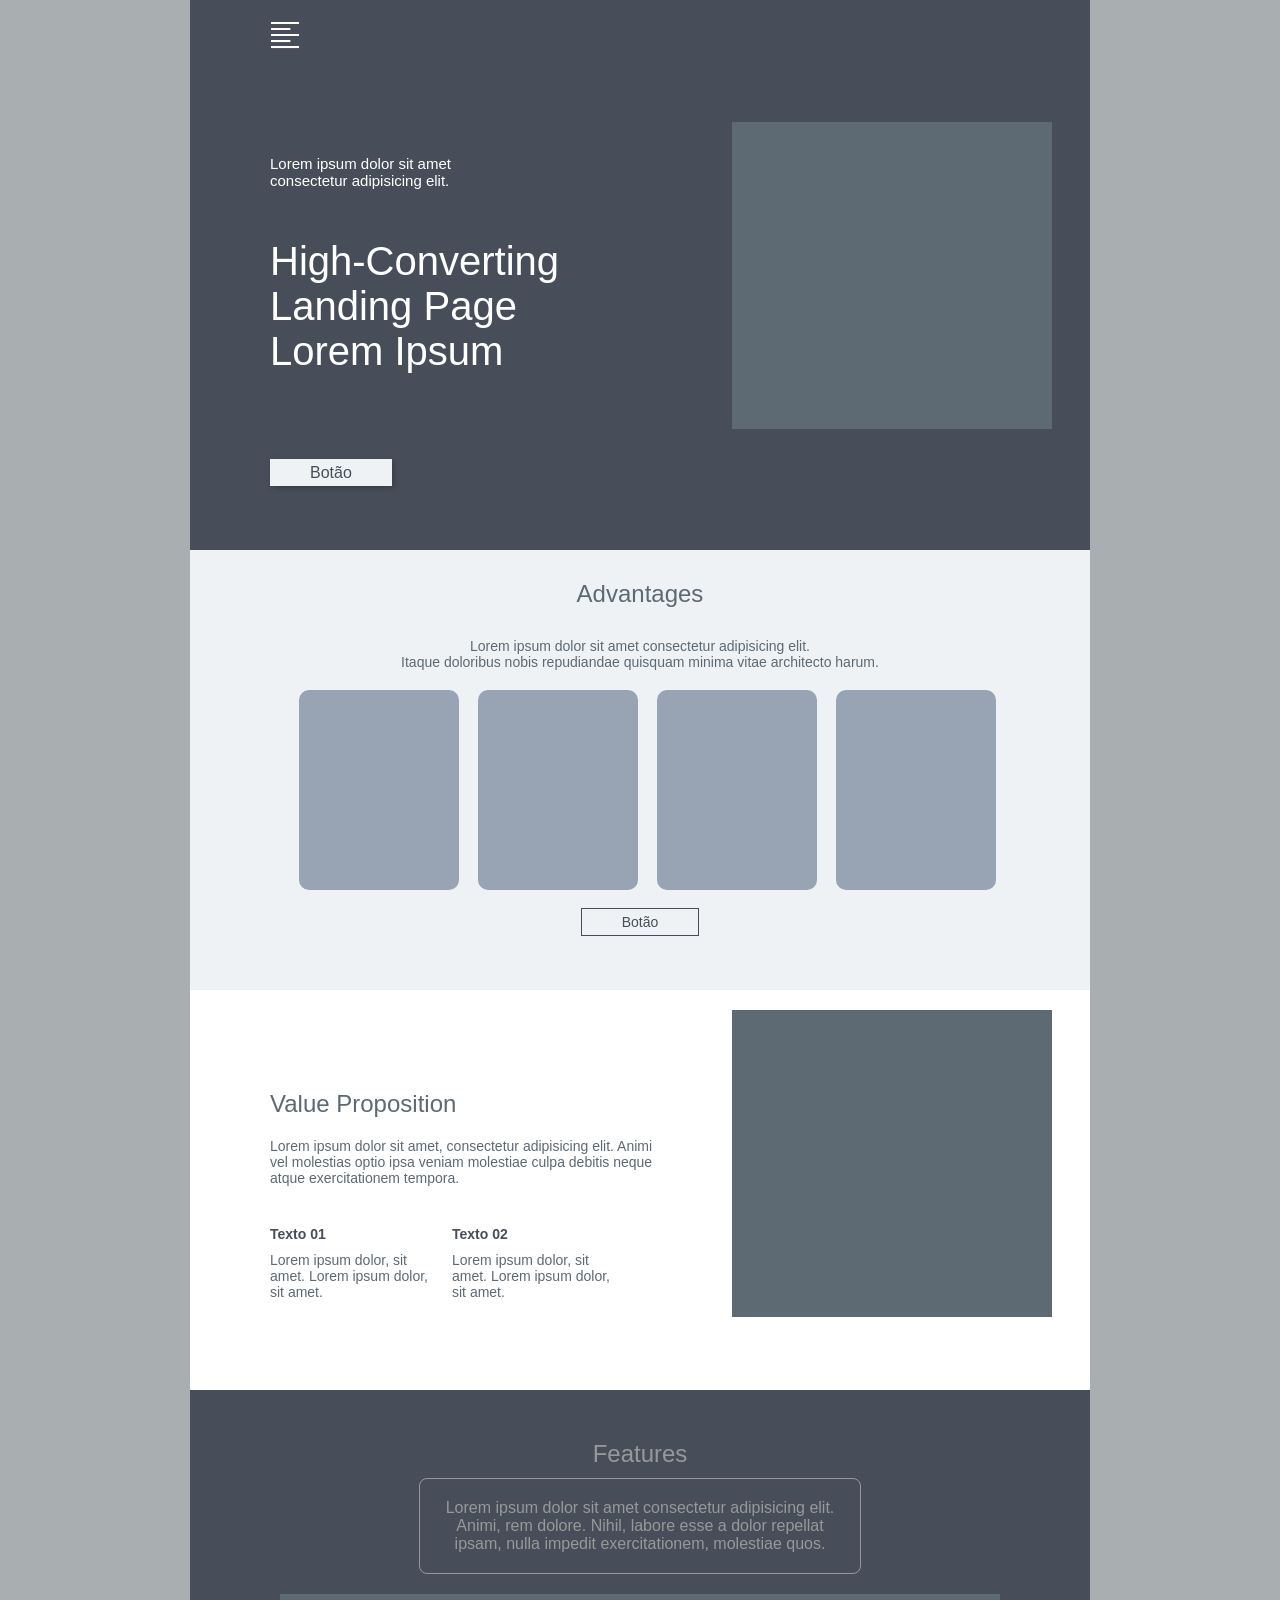
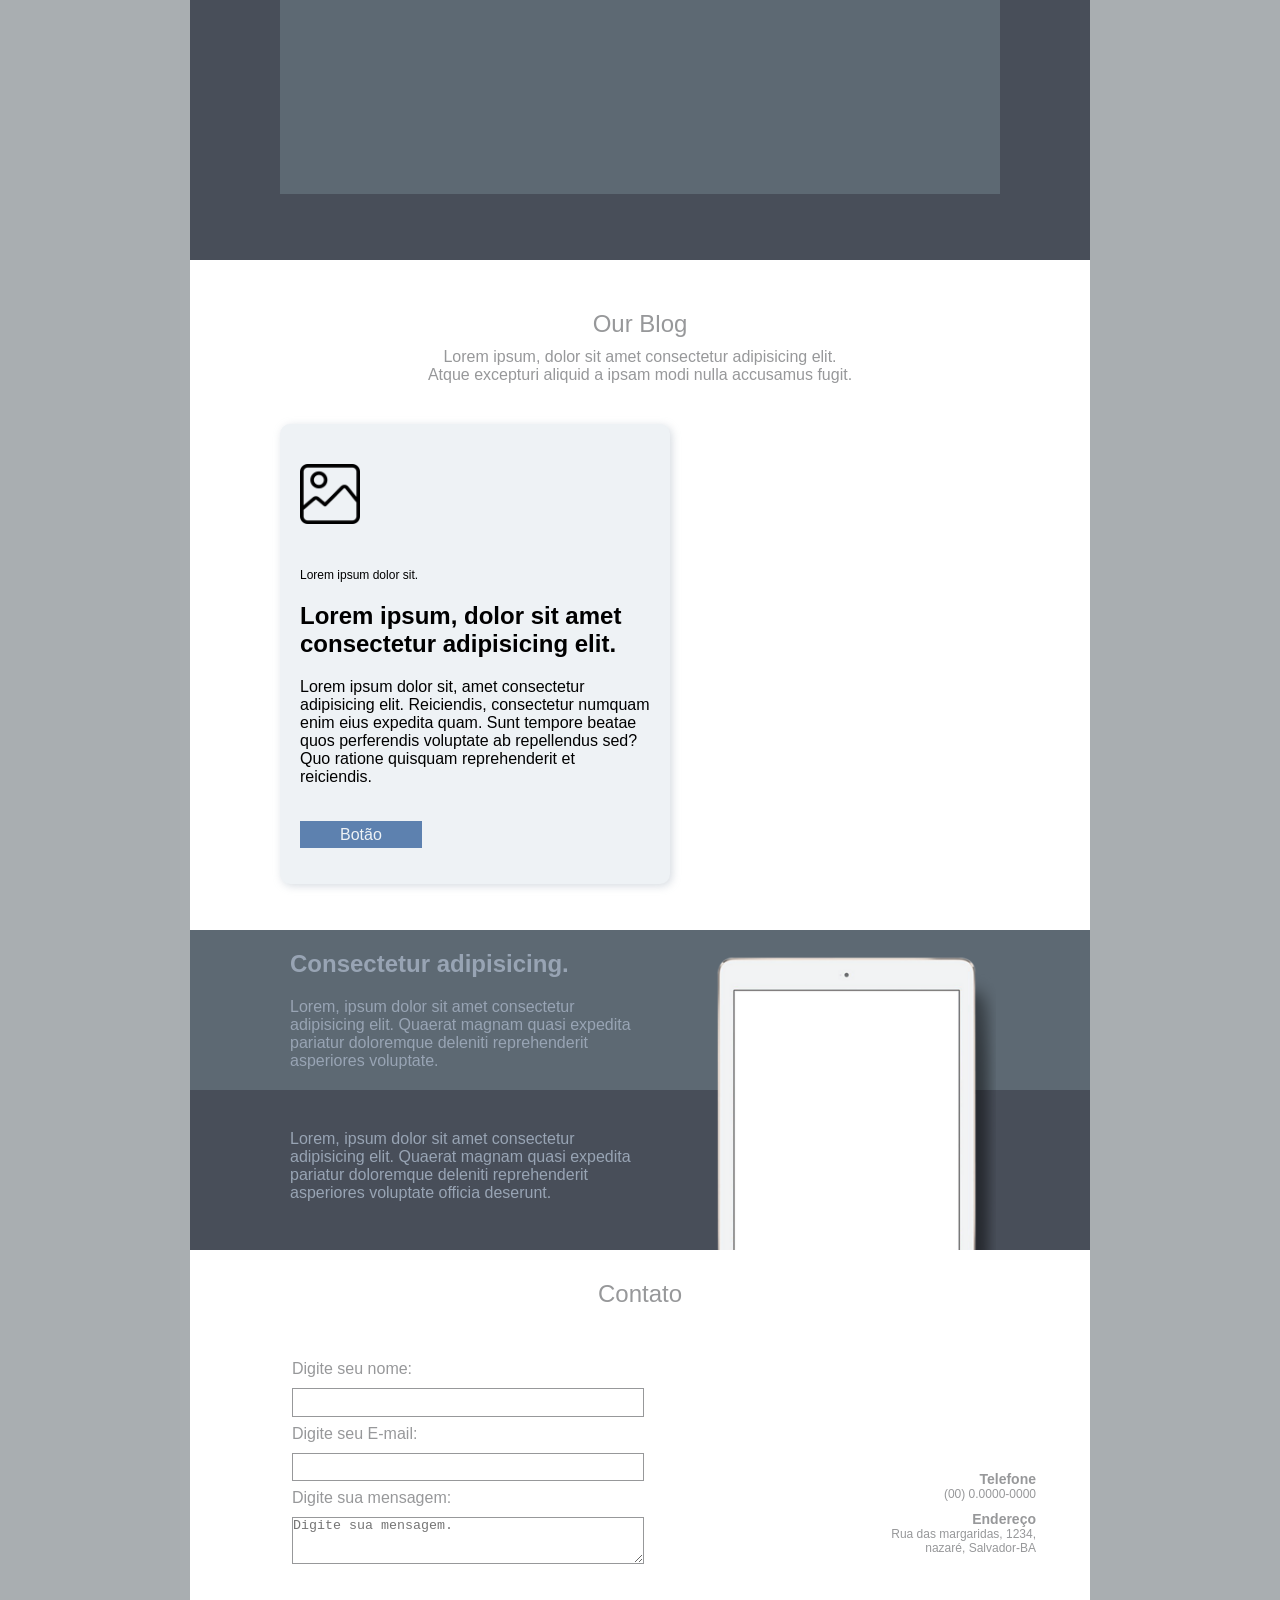
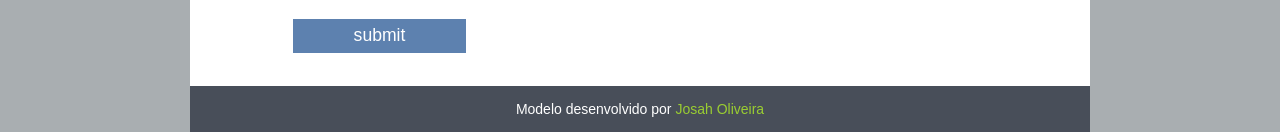
==== index.html @ 650325bc "atualização do nome" ====
<!DOCTYPE html>
<html lang="pt-br">
<head>
    <meta charset="UTF-8">
    <meta name="viewport" content="width=device-width, initial-scale=1.0">
    <link rel="shortcut icon" href="../favicon.ico" type="image/x-icon">
    <link rel="stylesheet" href="style.css">
    <title></title>
</head>
<body>

    <header>
        <nav>
            <img src="../midias/imagens/menutext.png" alt="menu">
            <ul class="menu">
                <li><a href="#">Home</a></li>
                <li><a href="#">Páginas</a>
                    <ul class="submenu">
                        <li><a href="#">Página</a></li>
                        <li><a href="#">Página</a></li>
                    </ul>
                </li>
                <li><a href="#">Contato</a></li>
            </ul>
        </nav>
        <aside>
            <p id="frase">Lorem ipsum dolor sit amet <br> consectetur adipisicing elit.</p>
            <h1>High-Converting <br> Landing Page <br> Lorem Ipsum </h1> 
            <p><a href="" id="botao">Botão</a></p>
            <div class="quadro"></div>            
        </aside>
            
    </header>
    <main>
        <article class="advantages">
            <h1>Advantages</h1>
            <p>Lorem ipsum dolor sit amet consectetur adipisicing  elit. <br> Itaque doloribus nobis repudiandae quisquam minima vitae architecto harum. </p>
            <div class="ret">
                <span class="retangulo"></span>
                <span class="retangulo"></span>
                <span class="retangulo"></span>
                <span class="retangulo"></span>
            </div>
            <p><a href="" class="botao2">Botão</a></p> 
        </article>

        <article class="proposition">
            <h1>Value Proposition</h1>
            <p>Lorem ipsum dolor sit amet, consectetur adipisicing elit. Animi vel molestias optio ipsa veniam molestiae culpa debitis neque atque exercitationem tempora.</p>

            <span class="value">
                <ul>
                    
                    <li><strong>Texto 01</strong></li>
                    <p>Lorem ipsum dolor, sit amet. Lorem ipsum dolor, sit amet.</p>
                    <li><strong>Texto 02</strong></li>
                    <p>Lorem ipsum dolor, sit amet. Lorem ipsum dolor, sit amet.</p>
                    
                </ul>
            </span>
            <div class="quadro2"></div>
        </article>

        <article class="features">
            <h1>Features</h1>
            <div class="featext" id="feat">
                <p >Lorem ipsum dolor sit amet consectetur adipisicing elit. Animi, rem dolore. Nihil, labore esse a dolor repellat ipsam, nulla impedit exercitationem, molestiae quos.</p>
            </div>
            <picture>
                <source media="(max-width: 750px)" srcset="../midias/imagens/imagepq.png">
                <img src="../midias/imagens/imageg.png" alt="imagem grande">
            </picture>
        </article>

        <article class="blog">
            <h1>Our Blog</h1>
            <p>Lorem ipsum, dolor sit amet consectetur adipisicing elit. <br> Atque excepturi aliquid a ipsam modi nulla accusamus fugit.</p>
            <div class="textoleft">
                <img src="../midias/imagens/image.png" alt="icon">
                <p class="minitext">Lorem ipsum dolor sit.</p>
                <h2>Lorem ipsum, dolor sit amet consectetur adipisicing elit. </h2>
                <p>Lorem ipsum dolor sit, amet consectetur adipisicing elit. Reiciendis, consectetur numquam enim eius expedita quam. Sunt tempore beatae quos perferendis voluptate ab repellendus sed? Quo ratione quisquam reprehenderit et reiciendis.</p>
                <p><a href="" class="botao3">Botão</a></p> 
            </div>           
        </article>

        <article class="extra">
            <div class="tum">
                <h1>Consectetur adipisicing.</h1>
                <p>Lorem, ipsum dolor sit amet consectetur adipisicing elit. Quaerat magnam quasi expedita pariatur doloremque deleniti reprehenderit asperiores voluptate.</p>
            </div>
            <div class="tdois">
                
                <p>Lorem, ipsum dolor sit amet consectetur adipisicing elit. Quaerat magnam quasi expedita pariatur doloremque deleniti reprehenderit asperiores voluptate officia deserunt.</p>
            </div>
                <div class="tablet"><img src="../midias/imagens/tablet.png" alt="tablet"></div>
        </article>

        <article class="contato">
            <h1>Contato</h1>
            <form method="post" action="#">
                <fieldset>
                    <label for="primeiro-nome">Digite seu nome: <input id="primeiro-nome" name="primeiro-nome" type="text" required/></label>
                    <label for="email">Digite seu E-mail: <input id="email" name="email" type="email" required/>
                    </label>
                    <label for="bio">Digite sua mensagem: <textarea name="bio" id="bio" rows="3" cols="30" placeholder="Digite sua mensagem."></textarea></label>
                </fieldset>
                    <input type="submit" value="submit">
            </form>

            <span class="meucontato">
                <h3>Telefone</h3>
                <p>(00) 0.0000-0000</p>

                <h3>Endereço</h3>
                <p>Rua das margaridas, 1234, nazaré, Salvador-BA</p>
            </span>
        </article>

    </main>
    <footer>
        <p>Modelo desenvolvido por <a href="">Josah Oliveira</a></p>
    </footer>

</body>
</html>
---- style.css ----
@charset "UTF-8";

@import url('https://fonts.googleapis.com/css2?family=Bebas+Neue&family=My+Soul&display=swap');

@font-face {
    font-family: gothic;
    src: url(../fontes/GOTHIC.TTF) format(truetype);
}

@font-face {
    font-family: assinatura;
    src: url(../fontes/ambawang_signature/Ambawang\ Signature.otf) format(opentype);
}

@font-face {
    font-family: simple;
    src: url(../fontes/simple_work/Simple\ Work.otf) format(opentype);
}

:root {
    
    --cor1: #EEF2F5;
    --cor2: #98A4B4;
    --cor3: #97989A;
    --cor4: #5D6973;
    --cor5: #484E59;
    --fundo: #A9AEB1;
    
    --fonte-padrao: Arial, Verdana, Helvetica, sans-serif;
    --fonte-assinatura: 'assinatura', sans-serif;
    --fonte-titulos: 'simple', sans-serif;

}

* {
    margin: 0px;
    padding: 0px;
}


body {
    background-color: var(--fundo);
}

nav {
    background-color: var(--cor5);    
    max-width: 290px;
    margin-left: 80px;  
    padding-top: 20px; 

}

nav > img { 
    width: 30px;
    padding: 0px 10px 0px 0px;
    margin-bottom: 5px;
    vertical-align: middle;
    
}

nav > ul  {
    display: none;
    list-style-type: none;
}   

nav:hover > ul {
    background-image: linear-gradient(to top, var(--cor4), var(--cor3));
    border-radius: 7px 7px 7px 7px;
    position: relative;
    display: inline-block;
    padding: 5px 20px 5px 20px;
    font-family: system-ui, sans-serif;
    font-size: 14px;
    box-shadow: 2px 2px 4px rgba(0, 0, 0, 0.103);
    
}

.menu {
    list-style: none;
    
}

.menu li {
    display: inline-block;
    position: relative;
    margin: 0px 10px 0px 10px;
}

.menu a {
    display: block;
    color: white;
    text-decoration: none;
}

.submenu {
    display: none;
    position: absolute;    
}

.menu li:hover .submenu {
    display: block;
}

.submenu a {
    padding: 5px 0px;
    margin-left: -10px;
}


header {
    min-width: 300px;
    max-width: 900px;
    background-color: var(--cor5);
    margin: auto;
    height: 550px;
    
}

header > aside > h1 {
    font-family: Arial, Helvetica, sans-serif;
    font-weight: lighter;
    font-size: 40px;
    color: white;
    padding: 20px 20px 0px 80px;
    margin-bottom: 90px;    
}

header > aside > p#frase {
    font-family: Arial, Helvetica, sans-serif;
    font-size: 15px;
    color: white;
    padding: 100px 20px 30px 80px;
}

header > aside > div.quadro {
    background-color: var(--cor4);
    width: 25vw; /* Ou qualquer valor desejado em vw */
    height: 24vw;  
    margin: auto;
    margin-top: -360px;
    margin-right: 3vw;
    transition-duration: 0.5s;
    
}

.quadro:hover {
    background-color: var(--cor1);
    border-radius: 20px;
}

#botao {
    background-color: var(--cor1);
    color: var(--cor5);
    font-family: Arial, Helvetica, sans-serif;
    text-decoration: none;
    box-shadow: 2px 2px 5px #373e44;
    padding: 5px 40px 5px 40px;
    margin-top: 190px;
    margin-left: 80px;
    transition-duration: 0.5s;
    
}

#botao:hover {
    background-color: var(--cor4);
    color: white;
    border-radius: 10px;
}


article.advantages {
    background-color: var(--cor1);
    min-width: 300px;
    max-width: 900px;
    margin: auto;
    padding-bottom: 40px;
    display: block;
}

article.advantages > h1 {
    font-family: Arial, Helvetica, sans-serif;
    font-weight: lighter;
    text-align: center;
    color: var(--cor4);
    padding: 30px;
}

article.advantages > p {
    font-family: Arial, Helvetica, sans-serif;
    font-size: 14px;
    text-align: center;
    color: var(--cor4);
    margin-bottom: 20px;
    padding: 0px 20px 0px 20px;
}

.ret {
    text-align: center;
}

.retangulo {
    background-color: var(--cor2);
    display: inline-block;
    padding: 100px 80px;
    margin-left: 15px;
    margin-bottom: 20px;
    border-radius: 10px;
    transition-duration: 1s;
}

.retangulo:hover {
    background-color: var(--cor5);
    border-radius: 20px;
}

.botao2 {
    
    color: var(--cor5);
    font-family: Arial, Helvetica, sans-serif;
    text-decoration: none;
    border: 1px solid;
    padding: 5px 40px 5px 40px;
    margin-top: 190px;
    
    transition-duration: 0.5s;
}

.botao2:hover {
    background-color: var(--cor4);
    color: white;
    border-radius: 10px;
}

.proposition {
    min-width: 300;
    max-width: 900px;
    background-color: white;
    margin: auto;
    
    font-family: Arial, Helvetica, sans-serif;
    height: 400px;
}

.proposition > h1 {
    font-weight: lighter;
    color: var(--cor4);
    margin-left: 80px;
    padding: 100px 20px 20px 0px;
}

.proposition > p {
    margin-left: 80px;
    margin-right: 110px;
    max-width: 400px;
    width: 58%;
    color: var(--cor4);
    font-size: 14px;
    margin-bottom: 40px;
    
}

.proposition > span > ul  {
    text-align: left;
    margin-left: 80px;
    columns: 2;
    vertical-align: middle;
    width: 350px;
    list-style-type: none;
    font-size: 14px;
    color: var(--cor5);
    font-weight: lighter;
    
}

.proposition > span > ul > li {
    padding-bottom: 10px;
}

.proposition > span > ul > p {
    color: var(--cor4);
    
}

.quadro2 {
    background-color: var(--cor4);
    width: 25vw; /* Ou qualquer valor desejado em vw */
    height: 24vw;  
    margin: auto;
    margin-top: -290px;
    margin-right: 3vw;

    transition-duration: 0.5s;
}

.quadro2:hover {
    background-color: var(--cor2);
    border-radius: 20px;
}

.features {
    min-width: 300px;
    max-width: 900px;
    height: calc(50vw + 100px);
    max-height: 470px;
    background-color: var(--cor5);
    font-family: Arial, Helvetica, sans-serif;
    margin: auto;
    
}

.features > h1 {
    text-align: center;
    font-weight: lighter;
    padding-top: 50px;  
    padding-bottom: 10px;  
    color: var(--cor3);
}

.featext {
    border: 1px solid;
    border-radius: 8px;
    
}

#feat {
    text-align: center; 
    margin: auto;
    color: var(--cor3);
    width: 400px;
    padding: 20px;
}

article > picture {
    display: block;
    text-align: center;
    margin-top: 20px;
    transition-duration: 0.5s;
}

article.blog {
    min-width: 300px;
    max-width: 900px;
    max-height: 670px;
    height: calc(50vw + 500px);
    background-color: white;
    margin: auto;
    font-family: Arial, Helvetica, sans-serif;
    
}

article.blog > h1 {
    text-align: center;
    font-weight: lighter;
    padding: 50px 0px 10px 0px;
    color: var(--cor3);
}

article.blog > p {
    text-align: center;
    padding: 0px 0px 40px 0px;
    color: var(--cor3);
}

article.blog > div.textoleft {
    background-color: var(--cor1);
    width: 350px;
    height: 400px;
    padding: 30px 20px 30px 20px;
    margin-left: 10%;
    border-radius: 10px;
    box-shadow: 2px 2px 8px #98a4b465;
    display: block;
}

article.blog > div > img {
    width: 60px;
    padding-top: 10px;
    padding-bottom: 20px;
}

.minitext {
    font-size: 12px;
    padding-bottom: 20px;
}

article.blog > div > p {
    
    width: 350px;
    padding-top: 20px;
    padding-bottom: 20px;
}

.botao3 {
    
    color: var(--cor1);
    font-family: Arial, Helvetica, sans-serif;
    text-decoration: none;
    padding: 5px 40px 5px 40px;
    background-color: #5d81af;
    transition-duration: 0.5s;
}

.botao3:hover {
    background-color: var(--cor4);
    color: white;
    border-radius: 10px;
}

article.extra {    
    margin: auto;
    min-width: 300px;
    max-width: 900px;
    height: 320px;
    font-family: Arial, Helvetica, sans-serif;
    color: var(--cor2);
}

article.extra > div.tum {
    background-color: var(--cor4);
    padding: 20px;
    height: 120px;
}

article.extra > div.tum > h1 {
    padding-bottom: 20px;
    margin-left: 80px;
}

article.extra > div.tum > p {
    width: 350px;
    margin-left: 80px;
}


article.extra > div.tdois {
    background-color: var(--cor5);
    padding: 20px;
    height: 120px;
    vertical-align: middle;
    
}

article.extra > div.tdois > p {
    width: 350px;
    padding-top: 20px;
    margin-left: 80px;
    vertical-align: middle;
}

article.extra > div.tablet > img {
    width: 280px;
    display: block;
    margin: calc(20vw + 30%);
    margin-top: -296px;
         
}

@media (max-width: 880px) 
{
    .tablet {
        display: none; /* Esconde a div .tablet e sua imagem */
    }
}

.contato {
    min-width: 300px;
    max-width: 900px;
    background-color: white;
    margin: auto;
    font-family: Arial, Helvetica, sans-serif
}

.contato h1 {
    text-align: center;
    font-weight: lighter;
    color: var(--cor3);
    padding: 30px 0 0 0;
}

form {
    width: 60vw;
    max-width: 300px;
    min-width: 350px;
    padding: 2em;
    margin-left: 70px;
    margin-top: -20px;
}

fieldset {
    border: none;
    padding: 2rem 0;
    border-bottom: 3px solid var(--cor3);
}

fieldset:last-of-type {
    border-bottom: none;
}

label {
    display: block;
    margin: 0.5rem 0;
    color: var(--cor3);
}

input, textarea {
    margin: 10px 0 0 0;
    width: 100%;
    min-height: 2em;
}

input, textarea {
    background-color: white;
    border: 1px solid var(--cor3);
    color: var(--cor5);
}

input[type="submit"] {
    display: block;
    width: 50%;
    height: 2em;
    font-size: 1.1rem;
    background-color: #5d81af;
    border-color: white;
    min-width: 100px;
    color: white;
}

input[type="file"] {
    padding: 1pc 2px;
}

input[type="submit"]:hover {
    border-radius: 7px;
    background-color: var(--cor4);
}

span.meucontato {
    
    font-family: Arial, Helvetica, sans-serif;
    text-align: right;
    float: right;
    margin-top: -25%;
    width: 150px;
    margin-right: 1%;
    padding-right: 5%;
    color: var(--cor3);
}

span.meucontato > h3 {
    font-size: 14px;
    padding-top: 10px;
}

span.meucontato > p {
    font-size: 12px;

}

footer {
    background-color: var(--cor5);
    min-width: 300px;
    max-width: 900px;
    margin: auto;
    color: white;
    font-family: Arial, Helvetica, sans-serif;
    font-size: 14px;
    text-align: center;
    padding: 15px 0px 15px 0px;
}

footer a {
    text-decoration: none;
    color: yellowgreen;
}

footer a:hover {
    text-decoration: underline;
    color: var(--cor1);
}
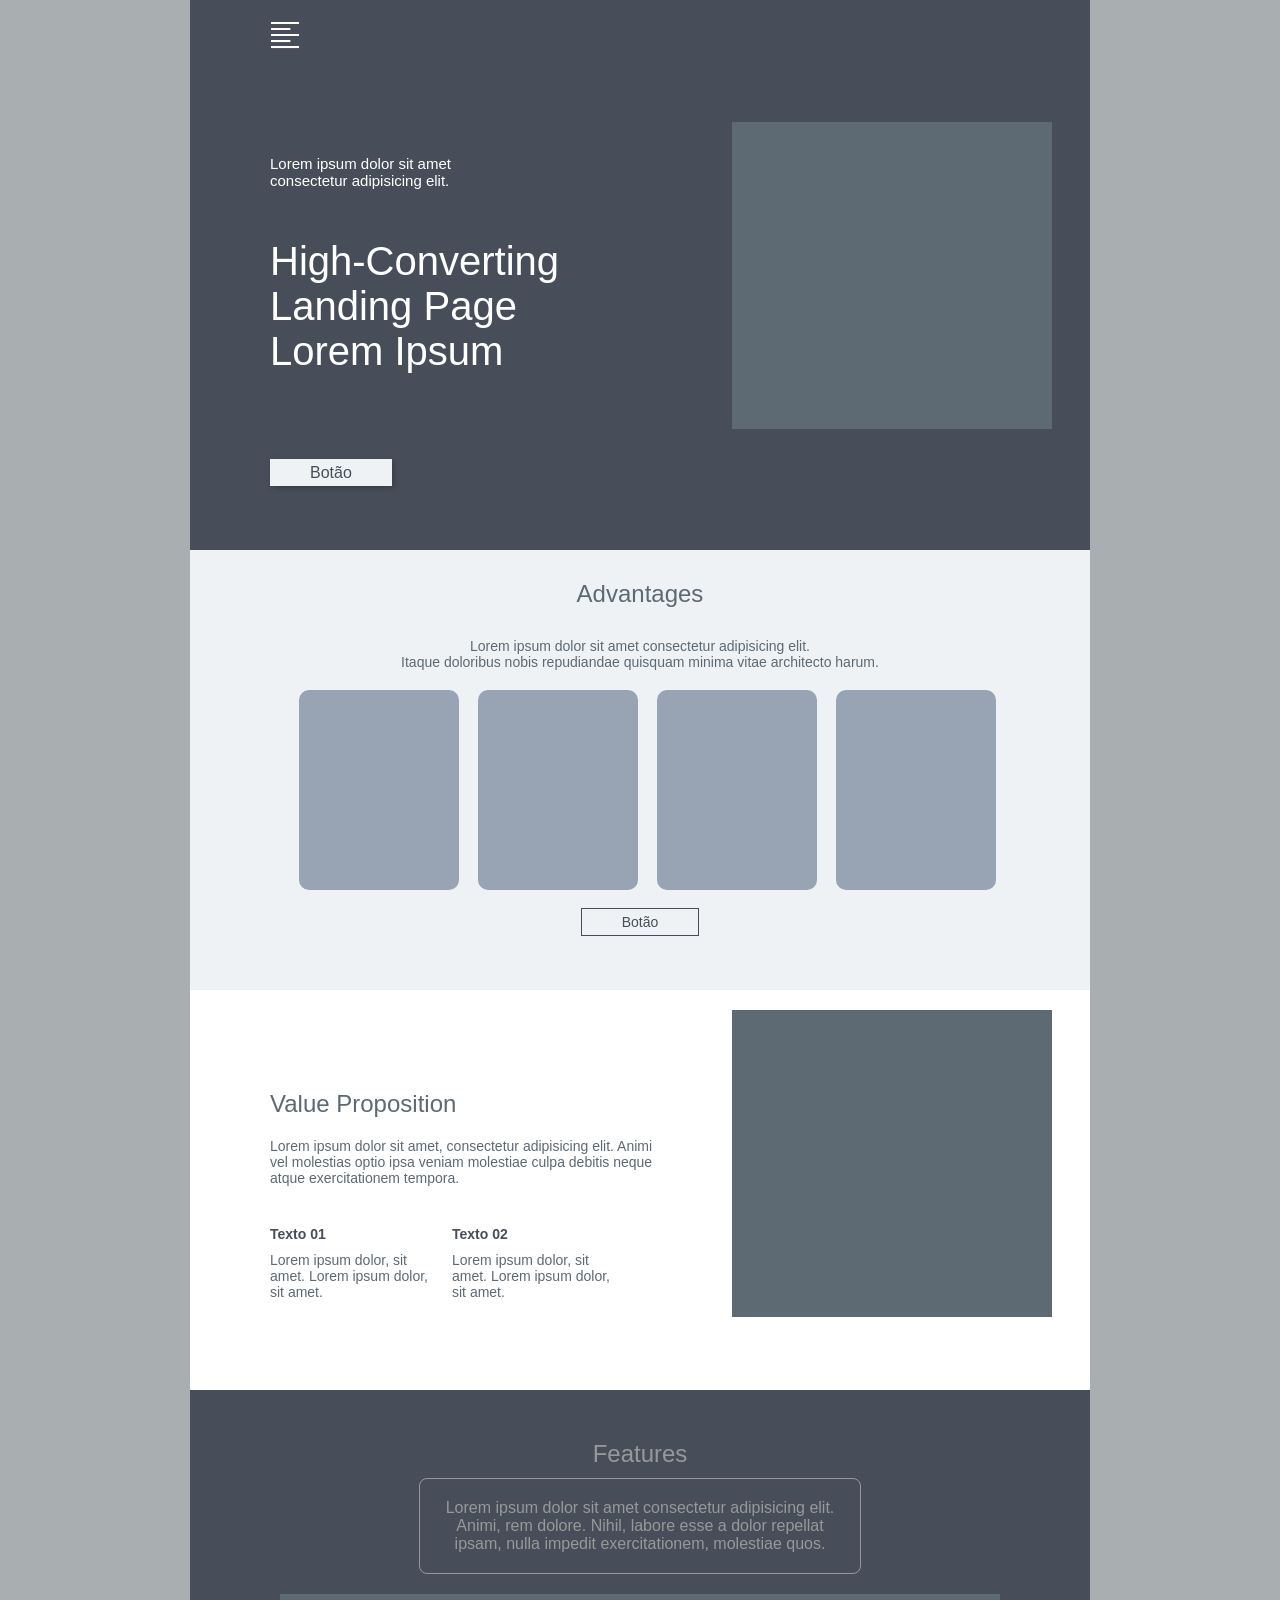
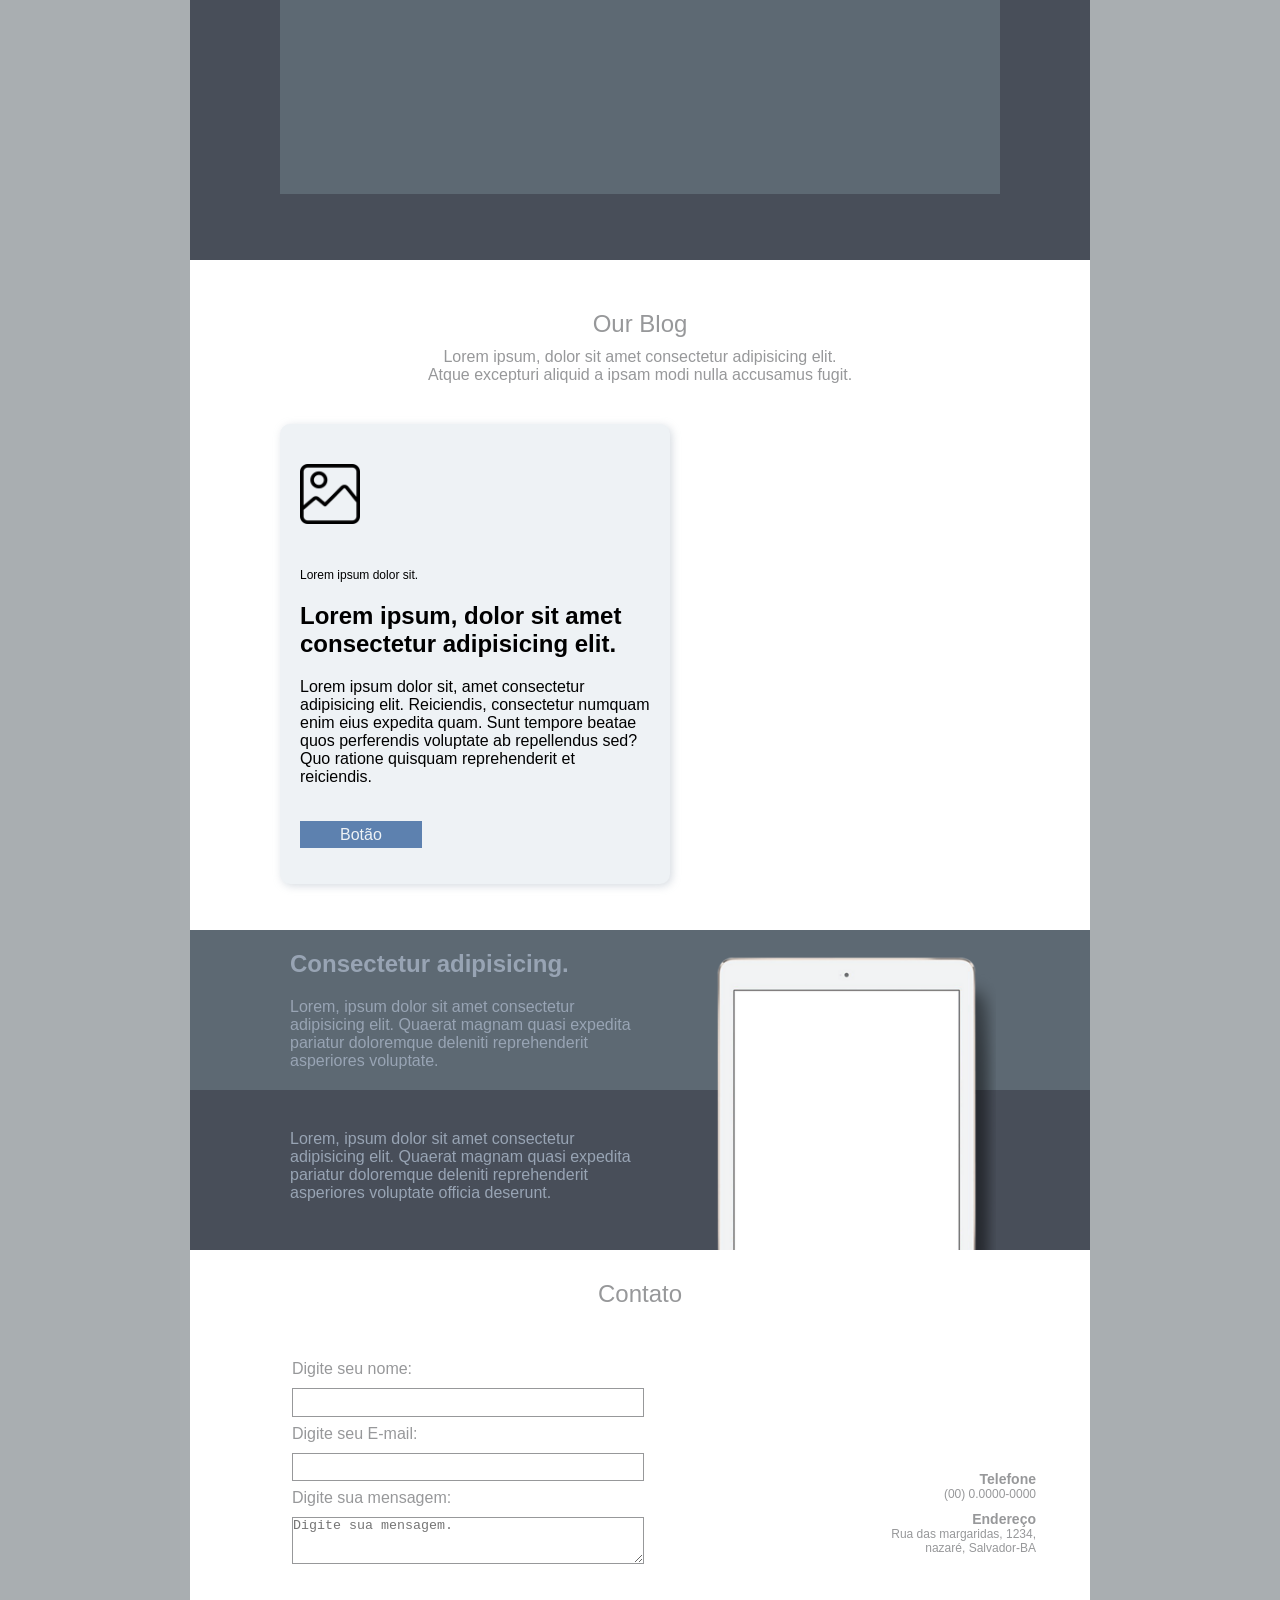
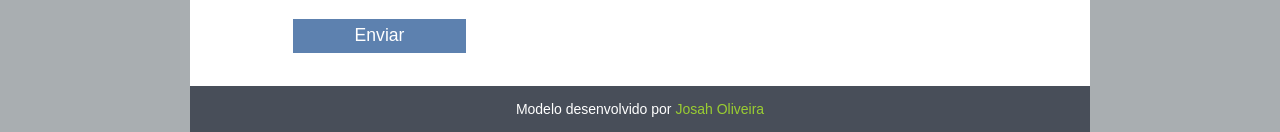
==== commit f1fdcc51: "atualizando" ====
--- a/index.html
+++ b/index.html
@@ -3,15 +3,15 @@
 <head>
     <meta charset="UTF-8">
     <meta name="viewport" content="width=device-width, initial-scale=1.0">
-    <link rel="shortcut icon" href="../favicon.ico" type="image/x-icon">
-    <link rel="stylesheet" href="style.css">
+    <link rel="shortcut icon" href="04/favicon.ico" type="image/x-icon">
+    <link rel="stylesheet" href="04/style.css">
     <title></title>
 </head>
 <body>
 
     <header>
         <nav>
-            <img src="../midias/imagens/menutext.png" alt="menu">
+            <img src="midias/imagens/menutext.png" alt="menu">
             <ul class="menu">
                 <li><a href="#">Home</a></li>
                 <li><a href="#">Páginas</a>
@@ -67,8 +67,8 @@
                 <p >Lorem ipsum dolor sit amet consectetur adipisicing elit. Animi, rem dolore. Nihil, labore esse a dolor repellat ipsam, nulla impedit exercitationem, molestiae quos.</p>
             </div>
             <picture>
-                <source media="(max-width: 750px)" srcset="../midias/imagens/imagepq.png">
-                <img src="../midias/imagens/imageg.png" alt="imagem grande">
+                <source media="(max-width: 750px)" srcset="midias/imagens/imagepq.png">
+                <img src="midias/imagens/imageg.png" alt="imagem grande">
             </picture>
         </article>
 
@@ -76,7 +76,7 @@
             <h1>Our Blog</h1>
             <p>Lorem ipsum, dolor sit amet consectetur adipisicing elit. <br> Atque excepturi aliquid a ipsam modi nulla accusamus fugit.</p>
             <div class="textoleft">
-                <img src="../midias/imagens/image.png" alt="icon">
+                <img src="midias/imagens/image.png" alt="icon">
                 <p class="minitext">Lorem ipsum dolor sit.</p>
                 <h2>Lorem ipsum, dolor sit amet consectetur adipisicing elit. </h2>
                 <p>Lorem ipsum dolor sit, amet consectetur adipisicing elit. Reiciendis, consectetur numquam enim eius expedita quam. Sunt tempore beatae quos perferendis voluptate ab repellendus sed? Quo ratione quisquam reprehenderit et reiciendis.</p>
@@ -93,7 +93,7 @@
                 
                 <p>Lorem, ipsum dolor sit amet consectetur adipisicing elit. Quaerat magnam quasi expedita pariatur doloremque deleniti reprehenderit asperiores voluptate officia deserunt.</p>
             </div>
-                <div class="tablet"><img src="../midias/imagens/tablet.png" alt="tablet"></div>
+                <div class="tablet"><img src="midias/imagens/tablet.png" alt="tablet"></div>
         </article>
 
         <article class="contato">
@@ -105,7 +105,7 @@
                     </label>
                     <label for="bio">Digite sua mensagem: <textarea name="bio" id="bio" rows="3" cols="30" placeholder="Digite sua mensagem."></textarea></label>
                 </fieldset>
-                    <input type="submit" value="submit">
+                    <input type="submit" value="Enviar">
             </form>
 
             <span class="meucontato">
--- a/04/style.css
+++ b/04/style.css
@@ -0,0 +1,579 @@
+@charset "UTF-8";
+
+@import url('https://fonts.googleapis.com/css2?family=Bebas+Neue&family=My+Soul&display=swap');
+
+@font-face {
+    font-family: gothic;
+    src: url(../fontes/GOTHIC.TTF) format(truetype);
+}
+
+@font-face {
+    font-family: assinatura;
+    src: url(../fontes/ambawang_signature/Ambawang\ Signature.otf) format(opentype);
+}
+
+@font-face {
+    font-family: simple;
+    src: url(../fontes/simple_work/Simple\ Work.otf) format(opentype);
+}
+
+:root {
+    
+    --cor1: #EEF2F5;
+    --cor2: #98A4B4;
+    --cor3: #97989A;
+    --cor4: #5D6973;
+    --cor5: #484E59;
+    --fundo: #A9AEB1;
+    
+    --fonte-padrao: Arial, Verdana, Helvetica, sans-serif;
+    --fonte-assinatura: 'assinatura', sans-serif;
+    --fonte-titulos: 'simple', sans-serif;
+
+}
+
+* {
+    margin: 0px;
+    padding: 0px;
+}
+
+
+body {
+    background-color: var(--fundo);
+}
+
+nav {
+    background-color: var(--cor5);    
+    max-width: 290px;
+    margin-left: 80px;  
+    padding-top: 20px; 
+
+}
+
+nav > img { 
+    width: 30px;
+    padding: 0px 10px 0px 0px;
+    margin-bottom: 5px;
+    vertical-align: middle;
+    
+}
+
+nav > ul  {
+    display: none;
+    list-style-type: none;
+}   
+
+nav:hover > ul {
+    background-image: linear-gradient(to top, var(--cor4), var(--cor3));
+    border-radius: 7px 7px 7px 7px;
+    position: relative;
+    display: inline-block;
+    padding: 5px 20px 5px 20px;
+    font-family: system-ui, sans-serif;
+    font-size: 14px;
+    box-shadow: 2px 2px 4px rgba(0, 0, 0, 0.103);
+    
+}
+
+.menu {
+    list-style: none;
+    
+}
+
+.menu li {
+    display: inline-block;
+    position: relative;
+    margin: 0px 10px 0px 10px;
+}
+
+.menu a {
+    display: block;
+    color: white;
+    text-decoration: none;
+}
+
+.submenu {
+    display: none;
+    position: absolute;    
+}
+
+.menu li:hover .submenu {
+    display: block;
+}
+
+.submenu a {
+    padding: 5px 0px;
+    margin-left: -10px;
+}
+
+
+header {
+    min-width: 300px;
+    max-width: 900px;
+    background-color: var(--cor5);
+    margin: auto;
+    height: 550px;
+    
+}
+
+header > aside > h1 {
+    font-family: Arial, Helvetica, sans-serif;
+    font-weight: lighter;
+    font-size: 40px;
+    color: white;
+    padding: 20px 20px 0px 80px;
+    margin-bottom: 90px;    
+}
+
+header > aside > p#frase {
+    font-family: Arial, Helvetica, sans-serif;
+    font-size: 15px;
+    color: white;
+    padding: 100px 20px 30px 80px;
+}
+
+header > aside > div.quadro {
+    background-color: var(--cor4);
+    width: 25vw; /* Ou qualquer valor desejado em vw */
+    height: 24vw;  
+    margin: auto;
+    margin-top: -360px;
+    margin-right: 3vw;
+    transition-duration: 0.5s;
+    
+}
+
+.quadro:hover {
+    background-color: var(--cor1);
+    border-radius: 20px;
+}
+
+#botao {
+    background-color: var(--cor1);
+    color: var(--cor5);
+    font-family: Arial, Helvetica, sans-serif;
+    text-decoration: none;
+    box-shadow: 2px 2px 5px #373e44;
+    padding: 5px 40px 5px 40px;
+    margin-top: 190px;
+    margin-left: 80px;
+    transition-duration: 0.5s;
+    
+}
+
+#botao:hover {
+    background-color: var(--cor4);
+    color: white;
+    border-radius: 10px;
+}
+
+
+article.advantages {
+    background-color: var(--cor1);
+    min-width: 300px;
+    max-width: 900px;
+    margin: auto;
+    padding-bottom: 40px;
+    display: block;
+}
+
+article.advantages > h1 {
+    font-family: Arial, Helvetica, sans-serif;
+    font-weight: lighter;
+    text-align: center;
+    color: var(--cor4);
+    padding: 30px;
+}
+
+article.advantages > p {
+    font-family: Arial, Helvetica, sans-serif;
+    font-size: 14px;
+    text-align: center;
+    color: var(--cor4);
+    margin-bottom: 20px;
+    padding: 0px 20px 0px 20px;
+}
+
+.ret {
+    text-align: center;
+}
+
+.retangulo {
+    background-color: var(--cor2);
+    display: inline-block;
+    padding: 100px 80px;
+    margin-left: 15px;
+    margin-bottom: 20px;
+    border-radius: 10px;
+    transition-duration: 1s;
+}
+
+.retangulo:hover {
+    background-color: var(--cor5);
+    border-radius: 20px;
+}
+
+.botao2 {
+    
+    color: var(--cor5);
+    font-family: Arial, Helvetica, sans-serif;
+    text-decoration: none;
+    border: 1px solid;
+    padding: 5px 40px 5px 40px;
+    margin-top: 190px;
+    
+    transition-duration: 0.5s;
+}
+
+.botao2:hover {
+    background-color: var(--cor4);
+    color: white;
+    border-radius: 10px;
+}
+
+.proposition {
+    min-width: 300;
+    max-width: 900px;
+    background-color: white;
+    margin: auto;
+    
+    font-family: Arial, Helvetica, sans-serif;
+    height: 400px;
+}
+
+.proposition > h1 {
+    font-weight: lighter;
+    color: var(--cor4);
+    margin-left: 80px;
+    padding: 100px 20px 20px 0px;
+}
+
+.proposition > p {
+    margin-left: 80px;
+    margin-right: 110px;
+    max-width: 400px;
+    width: 58%;
+    color: var(--cor4);
+    font-size: 14px;
+    margin-bottom: 40px;
+    
+}
+
+.proposition > span > ul  {
+    text-align: left;
+    margin-left: 80px;
+    columns: 2;
+    vertical-align: middle;
+    width: 350px;
+    list-style-type: none;
+    font-size: 14px;
+    color: var(--cor5);
+    font-weight: lighter;
+    
+}
+
+.proposition > span > ul > li {
+    padding-bottom: 10px;
+}
+
+.proposition > span > ul > p {
+    color: var(--cor4);
+    
+}
+
+.quadro2 {
+    background-color: var(--cor4);
+    width: 25vw; /* Ou qualquer valor desejado em vw */
+    height: 24vw;  
+    margin: auto;
+    margin-top: -290px;
+    margin-right: 3vw;
+
+    transition-duration: 0.5s;
+}
+
+.quadro2:hover {
+    background-color: var(--cor2);
+    border-radius: 20px;
+}
+
+.features {
+    min-width: 300px;
+    max-width: 900px;
+    height: calc(50vw + 100px);
+    max-height: 470px;
+    background-color: var(--cor5);
+    font-family: Arial, Helvetica, sans-serif;
+    margin: auto;
+    
+}
+
+.features > h1 {
+    text-align: center;
+    font-weight: lighter;
+    padding-top: 50px;  
+    padding-bottom: 10px;  
+    color: var(--cor3);
+}
+
+.featext {
+    border: 1px solid;
+    border-radius: 8px;
+    
+}
+
+#feat {
+    text-align: center; 
+    margin: auto;
+    color: var(--cor3);
+    width: 400px;
+    padding: 20px;
+}
+
+article > picture {
+    display: block;
+    text-align: center;
+    margin-top: 20px;
+    transition-duration: 0.5s;
+}
+
+article.blog {
+    min-width: 300px;
+    max-width: 900px;
+    max-height: 670px;
+    height: calc(50vw + 500px);
+    background-color: white;
+    margin: auto;
+    font-family: Arial, Helvetica, sans-serif;
+    
+}
+
+article.blog > h1 {
+    text-align: center;
+    font-weight: lighter;
+    padding: 50px 0px 10px 0px;
+    color: var(--cor3);
+}
+
+article.blog > p {
+    text-align: center;
+    padding: 0px 0px 40px 0px;
+    color: var(--cor3);
+}
+
+article.blog > div.textoleft {
+    background-color: var(--cor1);
+    width: 350px;
+    height: 400px;
+    padding: 30px 20px 30px 20px;
+    margin-left: 10%;
+    border-radius: 10px;
+    box-shadow: 2px 2px 8px #98a4b465;
+    display: block;
+}
+
+article.blog > div > img {
+    width: 60px;
+    padding-top: 10px;
+    padding-bottom: 20px;
+}
+
+.minitext {
+    font-size: 12px;
+    padding-bottom: 20px;
+}
+
+article.blog > div > p {
+    
+    width: 350px;
+    padding-top: 20px;
+    padding-bottom: 20px;
+}
+
+.botao3 {
+    
+    color: var(--cor1);
+    font-family: Arial, Helvetica, sans-serif;
+    text-decoration: none;
+    padding: 5px 40px 5px 40px;
+    background-color: #5d81af;
+    transition-duration: 0.5s;
+}
+
+.botao3:hover {
+    background-color: var(--cor4);
+    color: white;
+    border-radius: 10px;
+}
+
+article.extra {    
+    margin: auto;
+    min-width: 300px;
+    max-width: 900px;
+    height: 320px;
+    font-family: Arial, Helvetica, sans-serif;
+    color: var(--cor2);
+}
+
+article.extra > div.tum {
+    background-color: var(--cor4);
+    padding: 20px;
+    height: 120px;
+}
+
+article.extra > div.tum > h1 {
+    padding-bottom: 20px;
+    margin-left: 80px;
+}
+
+article.extra > div.tum > p {
+    width: 350px;
+    margin-left: 80px;
+}
+
+
+article.extra > div.tdois {
+    background-color: var(--cor5);
+    padding: 20px;
+    height: 120px;
+    vertical-align: middle;
+    
+}
+
+article.extra > div.tdois > p {
+    width: 350px;
+    padding-top: 20px;
+    margin-left: 80px;
+    vertical-align: middle;
+}
+
+article.extra > div.tablet > img {
+    width: 280px;
+    display: block;
+    margin: calc(20vw + 30%);
+    margin-top: -296px;
+         
+}
+
+@media (max-width: 880px) 
+{
+    .tablet {
+        display: none; /* Esconde a div .tablet e sua imagem */
+    }
+}
+
+.contato {
+    min-width: 300px;
+    max-width: 900px;
+    background-color: white;
+    margin: auto;
+    font-family: Arial, Helvetica, sans-serif
+}
+
+.contato h1 {
+    text-align: center;
+    font-weight: lighter;
+    color: var(--cor3);
+    padding: 30px 0 0 0;
+}
+
+form {
+    width: 60vw;
+    max-width: 300px;
+    min-width: 350px;
+    padding: 2em;
+    margin-left: 70px;
+    margin-top: -20px;
+}
+
+fieldset {
+    border: none;
+    padding: 2rem 0;
+    border-bottom: 3px solid var(--cor3);
+}
+
+fieldset:last-of-type {
+    border-bottom: none;
+}
+
+label {
+    display: block;
+    margin: 0.5rem 0;
+    color: var(--cor3);
+}
+
+input, textarea {
+    margin: 10px 0 0 0;
+    width: 100%;
+    min-height: 2em;
+}
+
+input, textarea {
+    background-color: white;
+    border: 1px solid var(--cor3);
+    color: var(--cor5);
+}
+
+input[type="submit"] {
+    display: block;
+    width: 50%;
+    height: 2em;
+    font-size: 1.1rem;
+    background-color: #5d81af;
+    border-color: white;
+    min-width: 100px;
+    color: white;
+}
+
+input[type="file"] {
+    padding: 1pc 2px;
+}
+
+input[type="submit"]:hover {
+    border-radius: 7px;
+    background-color: var(--cor4);
+}
+
+span.meucontato {
+    
+    font-family: Arial, Helvetica, sans-serif;
+    text-align: right;
+    float: right;
+    margin-top: -25%;
+    width: 150px;
+    margin-right: 1%;
+    padding-right: 5%;
+    color: var(--cor3);
+}
+
+span.meucontato > h3 {
+    font-size: 14px;
+    padding-top: 10px;
+}
+
+span.meucontato > p {
+    font-size: 12px;
+
+}
+
+footer {
+    background-color: var(--cor5);
+    min-width: 300px;
+    max-width: 900px;
+    margin: auto;
+    color: white;
+    font-family: Arial, Helvetica, sans-serif;
+    font-size: 14px;
+    text-align: center;
+    padding: 15px 0px 15px 0px;
+}
+
+footer a {
+    text-decoration: none;
+    color: yellowgreen;
+}
+
+footer a:hover {
+    text-decoration: underline;
+    color: var(--cor1);
+}
